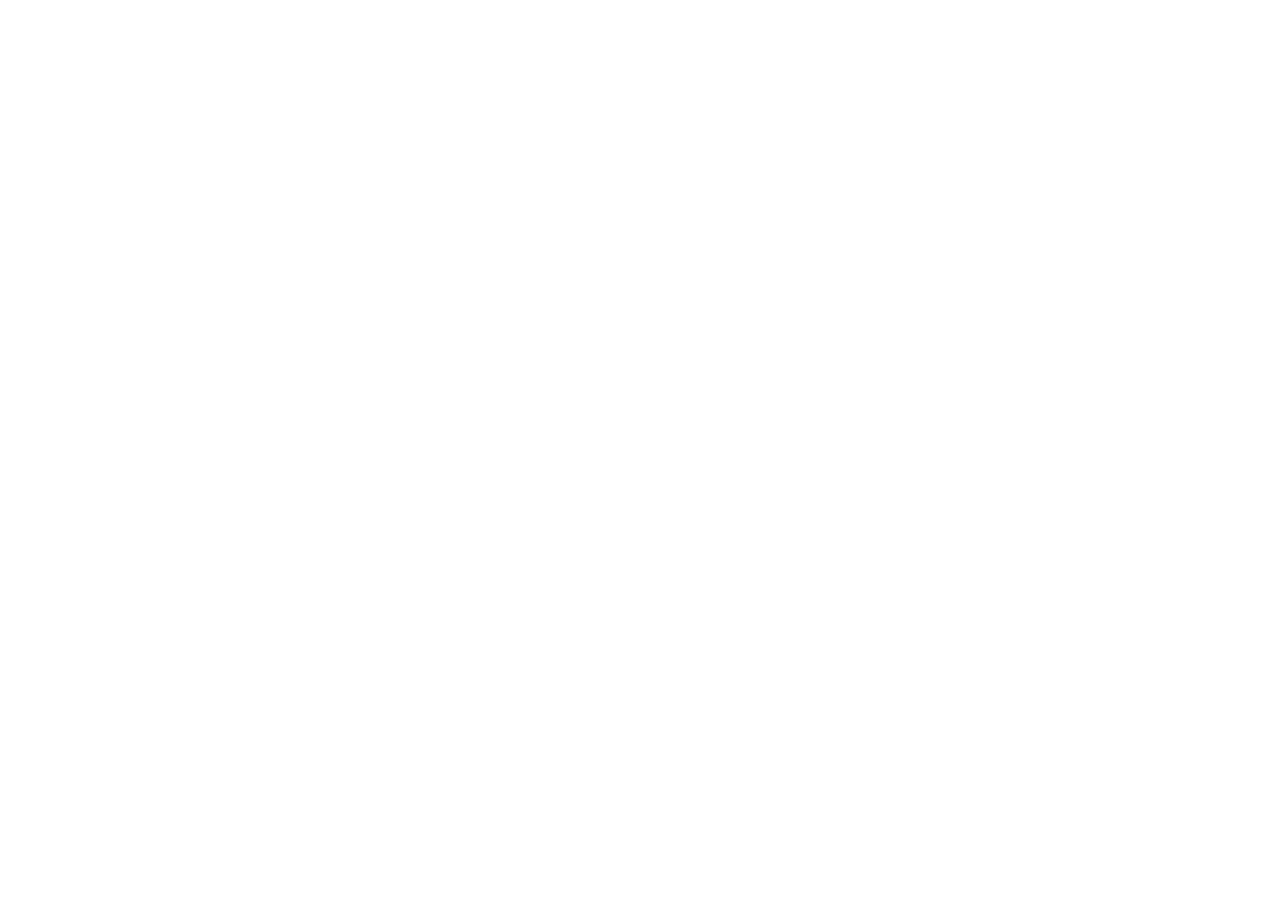
==== index.html @ 81332182 "first commit" ====
<!DOCTYPE html>
<html lang="en">
  <head>
    <meta charset="UTF-8" />
    <meta http-equiv="X-UA-Compatible" content="IE=edge" />
    <meta name="viewport" content="width=device-width, initial-scale=1.0" />
    <title>Javascript Refresher</title>
    <link rel="stylesheet" href="style.css" />
  </head>
  <body>
    <source src="./index.js" />
  </body>
</html>
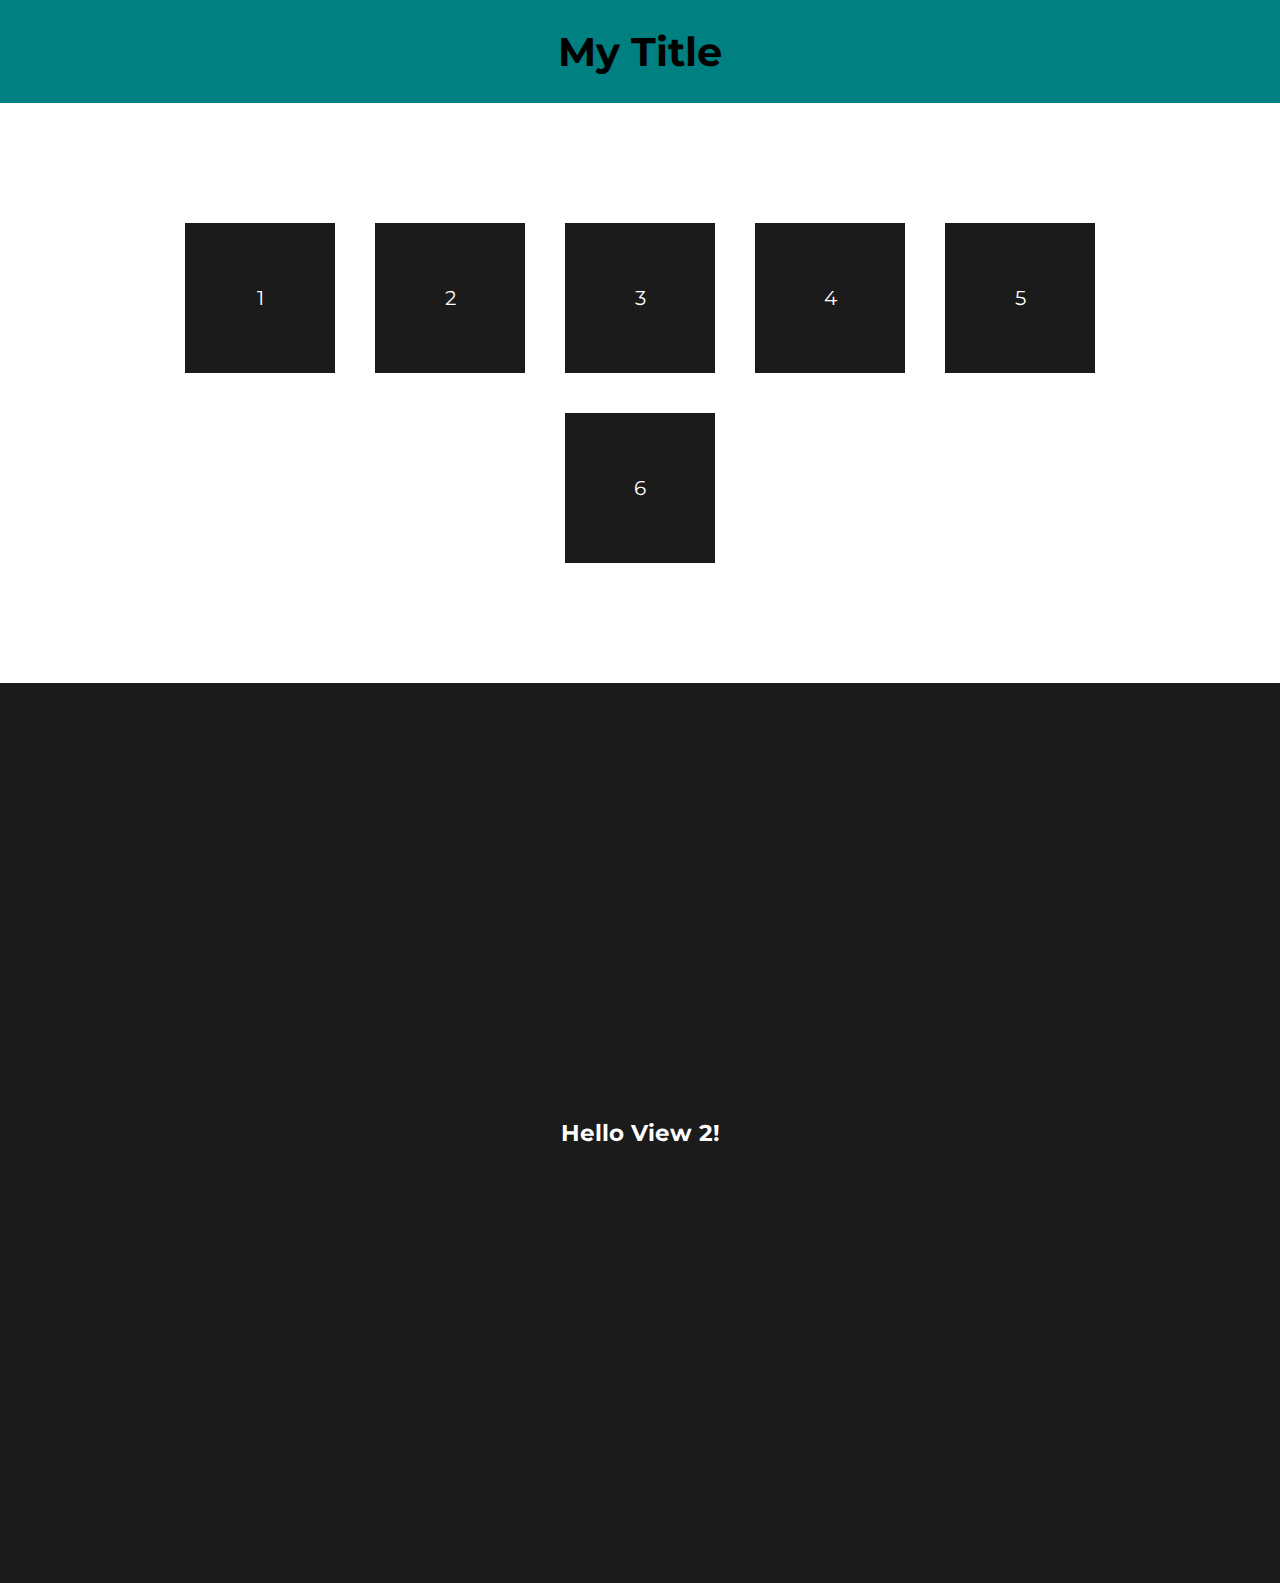
==== commit 1d3b8893: "Add DOM section." ====
--- a/index.html
+++ b/index.html
@@ -8,6 +8,22 @@
     <link rel="stylesheet" href="style.css" />
   </head>
   <body>
-    <source src="./index.js" />
+    <header class="header">
+      <nav class="nav">
+        <h1 class="navTitle">My Title</h1>
+      </nav>
+    </header>
+    <section class="view" id="view1">
+      <div class="box" id="box1">1</div>
+      <div class="box" id="box2">2</div>
+      <div class="box" id="box3">3</div>
+      <div class="box" id="box4">4</div>
+      <div class="box" id="box5">5</div>
+      <div class="box" id="box6">6</div>
+    </section>
+    <section class="card">
+      <h3 class="cardh3">Hello View 2!</h3>
+    </section>
+    <script src="./index.js"></script>
   </body>
 </html>
--- a/style.css
+++ b/style.css
@@ -0,0 +1,50 @@
+@import url('https://fonts.googleapis.com/css2?family=Montserrat:wght@300;400;700&display=swap');
+
+html{
+    margin: 0;
+}
+
+body{
+    font-family: 'Montserrat', sans-serif;
+    font-size: 20px;
+    margin: 0;
+    height: 100vh;
+  
+}
+
+.nav{
+    width: 100%;
+    background-color: teal;
+    display: flex;
+    justify-content: center;
+    align-items: center;
+}
+.view{
+    display: flex;
+    flex-wrap: wrap;
+    justify-content: center;
+    align-items: center;
+    margin: 100px;
+}
+
+.box{
+    background-color: rgb(27, 27, 27);
+    color: white;
+    width: 150px;
+    height: 150px;
+    margin: 1em;
+    display: flex;
+    flex-direction: column;
+    justify-content: center;
+    align-items: center;
+}
+
+.card{
+    height: 100vh;
+    display: flex;
+    justify-content: center;
+    align-items: center;
+    flex-direction: column;
+    background-color: rgb(27, 27, 27);
+    color: white;
+}
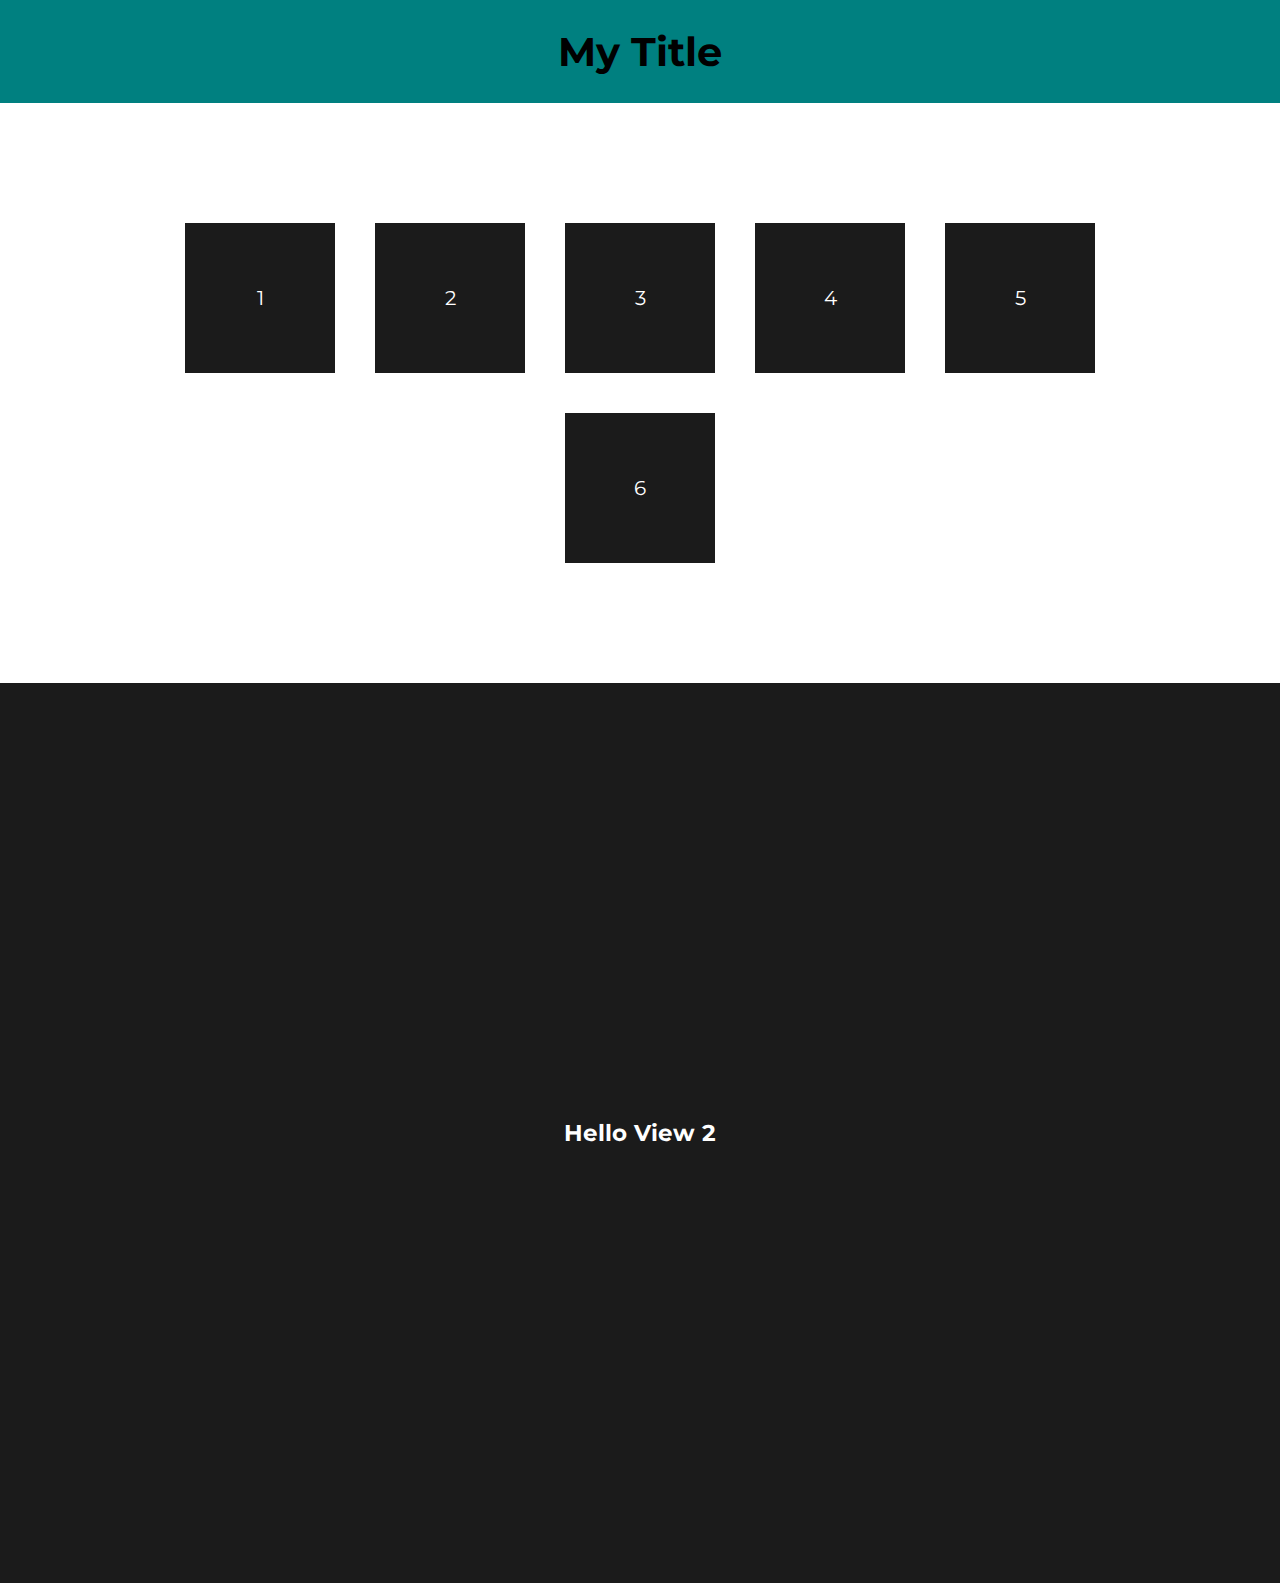
==== commit 4531923b: "Add event listeners." ====
--- a/index.html
+++ b/index.html
@@ -6,6 +6,8 @@
     <meta name="viewport" content="width=device-width, initial-scale=1.0" />
     <title>Javascript Refresher</title>
     <link rel="stylesheet" href="style.css" />
+    <!-- <script defer src="./index.js"></script> -->
+    <!-- New Option to Load Script in Head (above) -->
   </head>
   <body>
     <header class="header">
@@ -22,7 +24,7 @@
       <div class="box" id="box6">6</div>
     </section>
     <section class="card">
-      <h3 class="cardh3">Hello View 2!</h3>
+      <div class="cardDiv"><h3 class="cardh3">Hello View 2</h3></div>
     </section>
     <script src="./index.js"></script>
   </body>
--- a/style.css
+++ b/style.css
@@ -47,4 +47,14 @@
     flex-direction: column;
     background-color: rgb(27, 27, 27);
     color: white;
+    text-align: center;
+    cursor: pointer;
 }
+
+.card div h3{
+   cursor: pointer;
+}
+
+.pink{
+    background-color: rgb(159, 9, 102);
+}
